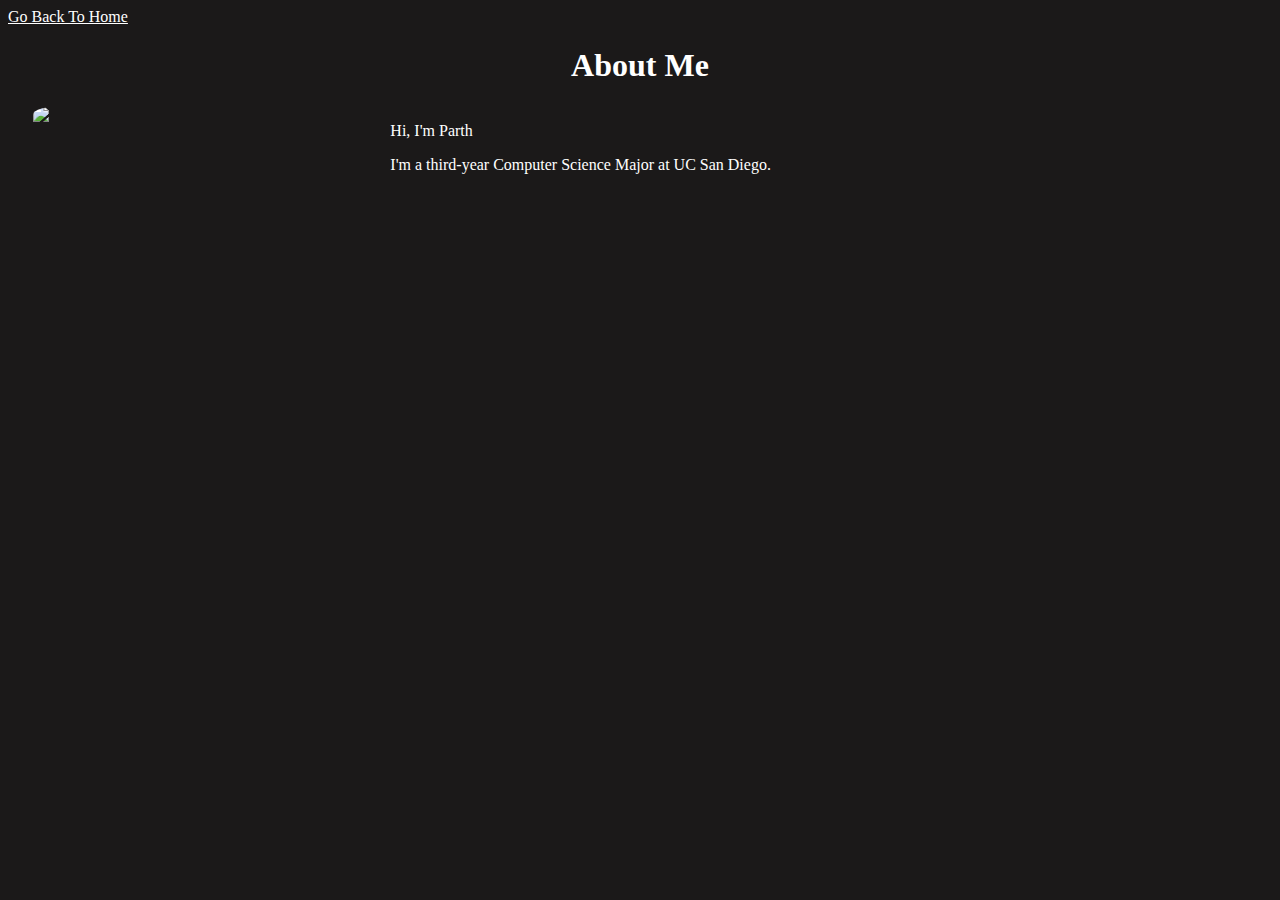
==== members/parthshah.html @ 363f9886 "first commit to repo" ====
<!DOCTYPE html>
<html lang="en">

<head>
  <meta charset="UTF-8" />
  <meta name="viewport" content="width=device-width, initial-scale=1.0" />
  <link rel="stylesheet" href="styles.css">
  <link rel="shortcut icon" type="image/png" href="../assets/favicon_io/favicon-16x16.png"/>
  <title>CSE 135</title>
</head>

<body>
    <a class="header" href="https://shahparth.com/">Go Back To Home</a>
    <h1 class="header">About Me</h1>

    <div class="container">
        <img class="potrait-img" src="./images/Parth Potrait.jpg"></img>
        <div class="description">
            <p>Hi, I'm Parth</p>
            <p>I'm a third-year Computer Science Major at UC San Diego. </p>
        </div>
    </div>
    
</body>
</html>
---- members/styles.css ----
body{
    background-color: rgb(27, 25, 25);
    background-size: cover;
    
    
}
body::before{
    opacity: 0.75;
}
.container{
    display: flex;
    flex-direction: row;
}
.potrait-img{
    width: 25%;
    border-radius: 10%;
    margin-left: 2%;
}
.header{
    font-family: Georgia, 'Times New Roman', Times, serif;
    text-align: center;
    color: white;
}

.description{
    width: 75%;
    margin-left: 5%;
    color: white;
    flex: auto;
}
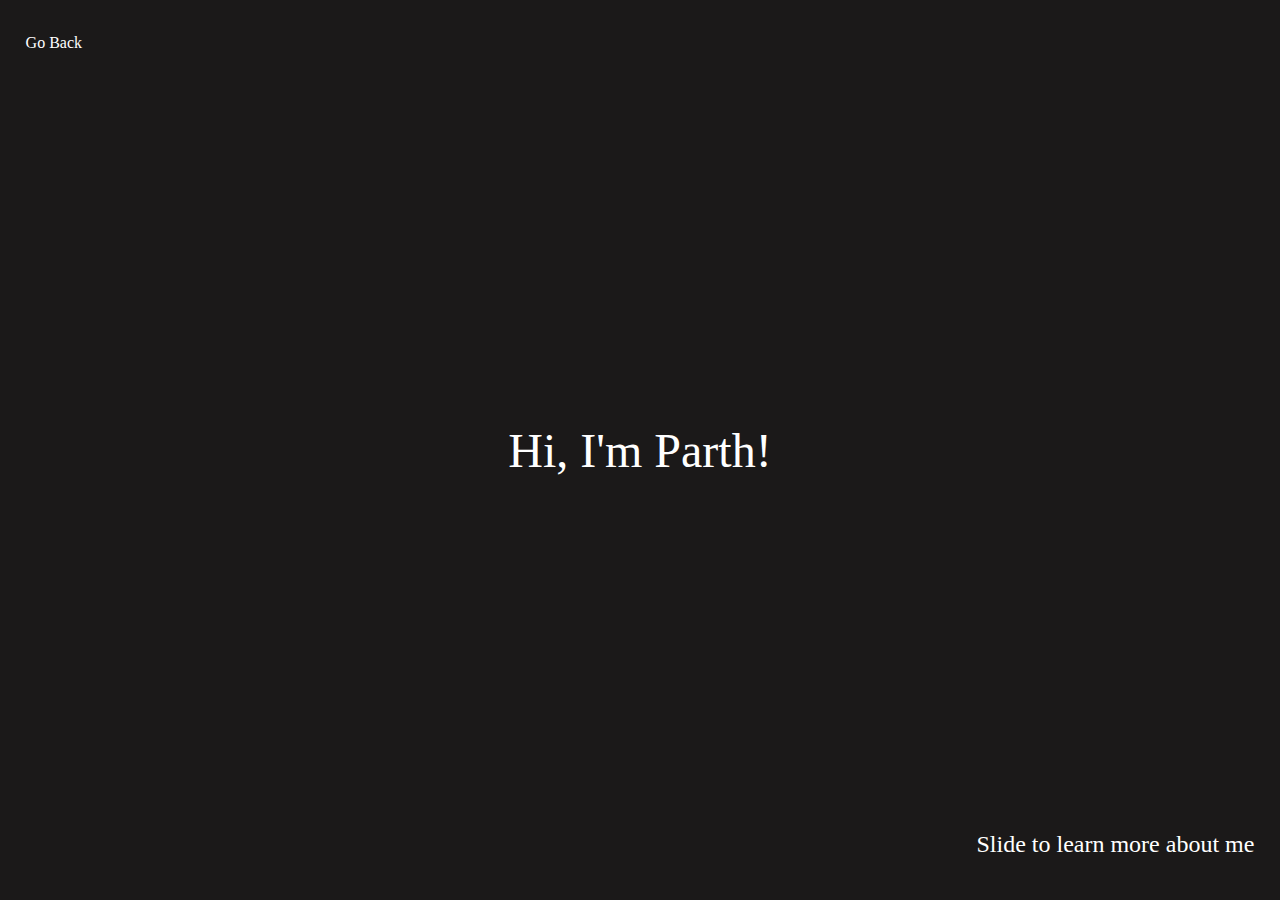
==== commit f5703872: "updated" ====
--- a/members/parthshah.html
+++ b/members/parthshah.html
@@ -5,20 +5,35 @@
   <meta charset="UTF-8" />
   <meta name="viewport" content="width=device-width, initial-scale=1.0" />
   <link rel="stylesheet" href="styles.css">
-  <link rel="shortcut icon" type="image/png" href="../assets/favicon_io/favicon-16x16.png"/>
+  <link rel="shortcut icon" type="image/png" href="../favicon.ico"/>
   <title>CSE 135</title>
 </head>
 
 <body>
-    <a class="header" href="https://shahparth.com/">Go Back To Home</a>
-    <h1 class="header">About Me</h1>
+    <div class="container">
+        <div class="slide">
+            <p class="back-p"><a href="https://shahparth.com">Go Back</a></p>
+            <p class="title-slide">Hi, I'm Parth!</p>
+            <p class="scroll-p">Slide to learn more about me</p>
+        </div>
+        <div class="slide">
+            <div class="col-flex">
+                <img class="picture" src="images/parth_image.JPG" alt="image of parth" />
+                <div class="description">
+                    <p>I'm a third-year Computer Science major at UC San Diego. I work as a Software Developer
+                        at Qualcomm Institute - UCSD. In my free time, I enjoy watching television and hanging 
+                        with my friends. I enjoy watching Formula One and love spending time learning about 
+                        wildlife and nature.
+                    </p>
+                    <p> I hope that this classes teaches me more about server-side development, which would hone
+                        my overall skills as a developer. I'm excited to see how this class unfolds over the quater.
+                    </p>
 
-    <div class="container">
-        <img class="potrait-img" src="./images/Parth Potrait.jpg"></img>
-        <div class="description">
-            <p>Hi, I'm Parth</p>
-            <p>I'm a third-year Computer Science Major at UC San Diego. </p>
-        </div>
+                    <p> P.S. - As you can see I love eating desserts, especially waffles.
+                    </p>
+                </div>
+            </div>  
+        </div>  
     </div>
     
 </body>
--- a/members/styles.css
+++ b/members/styles.css
@@ -1,25 +1,40 @@
 body{
     background-color: rgb(27, 25, 25);
     background-size: cover;
-    
-    
+    margin: 0;
+    padding: 0;
 }
-body::before{
-    opacity: 0.75;
+.title-slide{
+    font-family: "Comic Sans MS", "Comic Sans", cursive;
+    font-size: 48px;
+    color: white;
 }
 .container{
+    scroll-snap-type: x mandatory;
+    overflow-x: scroll;
     display: flex;
-    flex-direction: row;
 }
-.potrait-img{
-    width: 25%;
+.scroll-p{
+    position: absolute;
+    font-family: "Comic Sans MS", "Comic Sans", cursive;
+    font-size: 24px;
+    bottom: 2%;
+    right: 2%;
+    color: white;
+}
+.picture{
+    height: 500px;
     border-radius: 10%;
     margin-left: 2%;
 }
-.header{
-    font-family: Georgia, 'Times New Roman', Times, serif;
-    text-align: center;
-    color: white;
+.col-flex{
+    display: flex;
+    flex-direction: horizontal;
+    align-items:flex-start;
+    justify-content:flex-start;
+    width: 80%;
+    font-family: "Comic Sans MS", "Comic Sans", cursive;
+    font-size: 24px;
 }
 
 .description{
@@ -27,4 +42,28 @@
     margin-left: 5%;
     color: white;
     flex: auto;
+}
+
+.slide {
+    scroll-snap-align: start;
+    min-width: 100vw;
+    height: 100vh;
+    display: flex;
+    align-items: center;
+    justify-content: center;
+    position: relative;
+}
+
+.back-p{
+    position: absolute;
+    font-family: "Comic Sans MS", "Comic Sans", cursive;
+    font-size: 16px;
+    top: 2%;
+    left: 2%;
+    color: white;
+}
+
+a{
+    color: white;
+    text-decoration: none;
 }